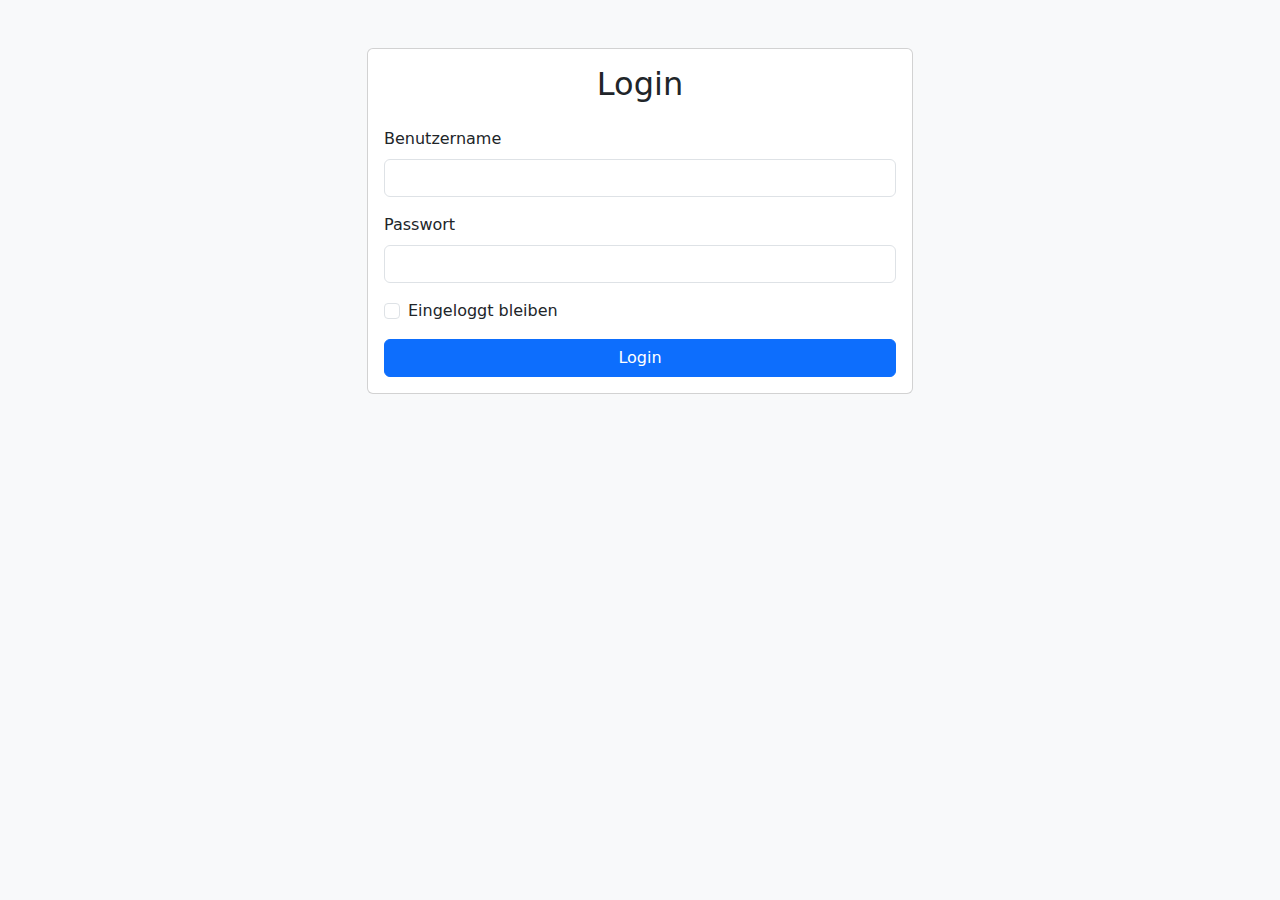
==== loginscreen.html @ cadb3a14 "loginscreen" ====
<!DOCTYPE html>
<html lang="en">
<head>
    <meta charset="UTF-8">
    <meta name="viewport" content="width=device-width, initial-scale=1.0">
    <title>Bootstrap Login Form</title>
    <link href="https://cdn.jsdelivr.net/npm/bootstrap@5.3.0/dist/css/bootstrap.min.css" rel="stylesheet">
</head>
<body class="bg-light">
    <div class="container mt-5">
        <div class="row justify-content-center">
            <div class="col-md-6">
                <div class="card">
                    <div class="card-body">
                        <h2 class="card-title text-center mb-4">Login</h2>
                        <form id="loginForm">
                            <div class="mb-3">
                                <label for="username" class="form-label">Benutzername</label>
                                <input type="text" class="form-control" id="username" required>
                            </div>
                            <div class="mb-3">
                                <label for="password" class="form-label">Passwort</label>
                                <input type="password" class="form-control" id="password" required>
                            </div>
                            <div class="mb-3 form-check">
                                <input type="checkbox" class="form-check-input" id="rememberMe">
                                <label class="form-check-label" for="rememberMe">Eingeloggt bleiben</label>
                            </div>
                            <button type="submit" class="btn btn-primary w-100">Login</button>
                        </form>
                    </div>
                </div>
            </div>
        </div>
    </div>

    <script src="https://cdn.jsdelivr.net/npm/bootstrap@5.3.0/dist/js/bootstrap.bundle.min.js"></script>
    <script>
        document.addEventListener('DOMContentLoaded', function() {
            const form = document.getElementById('loginForm');
            form.addEventListener('submit', function(event) {
                event.preventDefault();
                const username = document.getElementById('username').value;
                const password = document.getElementById('password').value;
                // console.log('Login attempt:', { username, password });
                // Here you would typically send the data to a server for authentication
                // For this example, we'll just redirect to index.html
                window.location.href = 'index.html';
            });
        });
    </script>
</body>
</html>
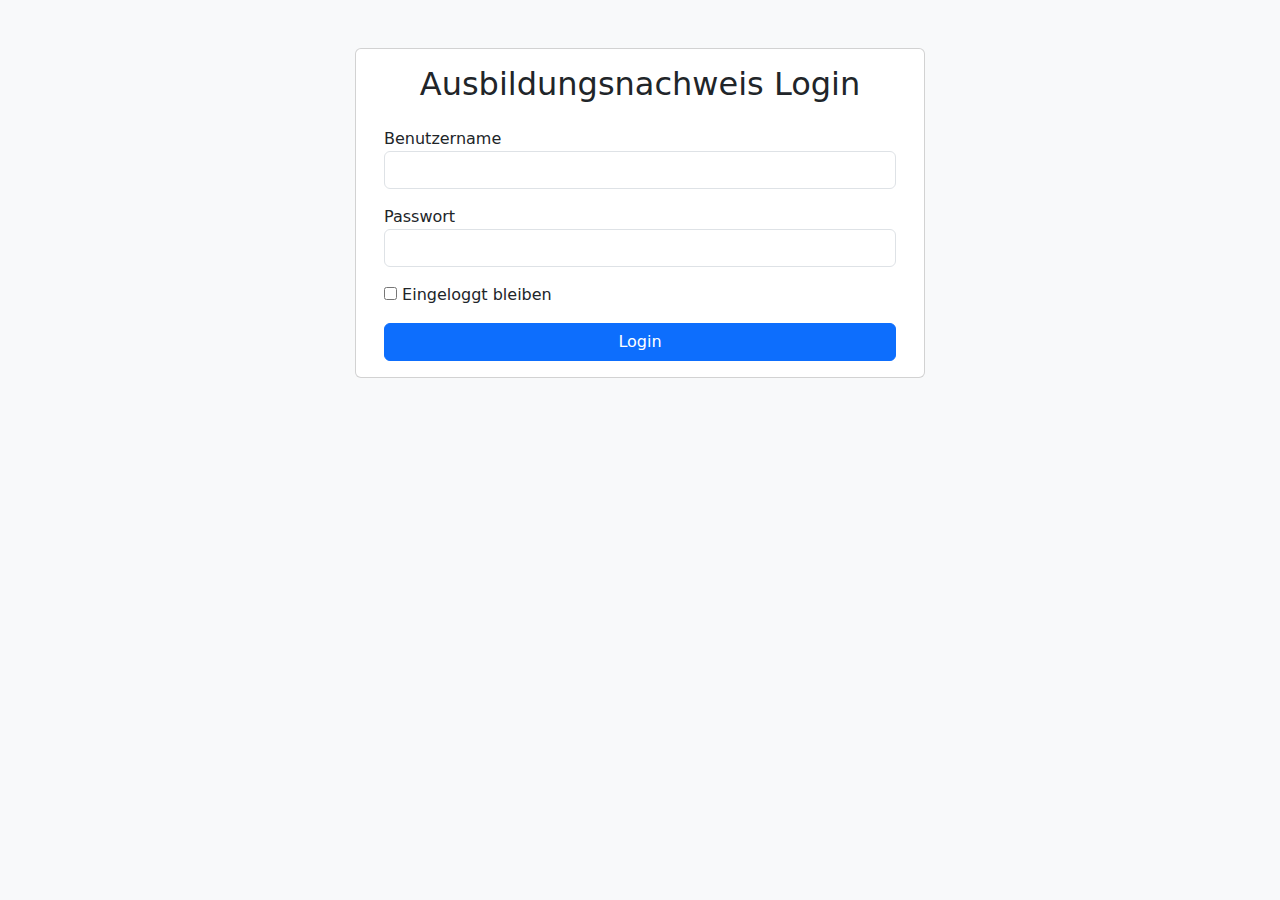
==== commit ba8b129a: "fix login and overview" ====
--- a/loginscreen.html
+++ b/loginscreen.html
@@ -1,53 +1,37 @@
 <!DOCTYPE html>
-<html lang="en">
+<html lang="de">
 <head>
     <meta charset="UTF-8">
     <meta name="viewport" content="width=device-width, initial-scale=1.0">
-    <title>Bootstrap Login Form</title>
+    <title>Ausbildungsnachweise | Login</title>
     <link href="https://cdn.jsdelivr.net/npm/bootstrap@5.3.0/dist/css/bootstrap.min.css" rel="stylesheet">
 </head>
 <body class="bg-light">
     <div class="container mt-5">
         <div class="row justify-content-center">
-            <div class="col-md-6">
-                <div class="card">
-                    <div class="card-body">
-                        <h2 class="card-title text-center mb-4">Login</h2>
-                        <form id="loginForm">
-                            <div class="mb-3">
-                                <label for="username" class="form-label">Benutzername</label>
-                                <input type="text" class="form-control" id="username" required>
-                            </div>
-                            <div class="mb-3">
-                                <label for="password" class="form-label">Passwort</label>
-                                <input type="password" class="form-control" id="password" required>
-                            </div>
-                            <div class="mb-3 form-check">
-                                <input type="checkbox" class="form-check-input" id="rememberMe">
-                                <label class="form-check-label" for="rememberMe">Eingeloggt bleiben</label>
-                            </div>
-                            <button type="submit" class="btn btn-primary w-100">Login</button>
-                        </form>
-                    </div>
+            <div class="card col-md-6">
+                <div class="card-body">
+                    <h2 class="card-title text-center mb-4">Ausbildungsnachweis Login</h2>
+                    <form id="loginForm">
+                        <div class="mb-3">
+                            <label for="username">Benutzername</label>
+                            <input type="text" id="username" name="username" class="form-control" required>
+                        </div>
+                        <div class="mb-3">
+                            <label for="password">Passwort</label>
+                            <input type="password" id="password" name="password" class="form-control" required>
+                        </div>
+                        <div class="mb-3">
+                            <input type="checkbox" id="rememberMe" name="rememberMe">
+                            <label for="rememberMe">Eingeloggt bleiben</label>
+                        </div>
+                        <button type="submit" class="btn btn-primary w-100">Login</button>
+                    </form>
                 </div>
             </div>
         </div>
     </div>
-
+    <script type="text/javascript" src="OLD/backend/login.js"></script>
     <script src="https://cdn.jsdelivr.net/npm/bootstrap@5.3.0/dist/js/bootstrap.bundle.min.js"></script>
-    <script>
-        document.addEventListener('DOMContentLoaded', function() {
-            const form = document.getElementById('loginForm');
-            form.addEventListener('submit', function(event) {
-                event.preventDefault();
-                const username = document.getElementById('username').value;
-                const password = document.getElementById('password').value;
-                // console.log('Login attempt:', { username, password });
-                // Here you would typically send the data to a server for authentication
-                // For this example, we'll just redirect to index.html
-                window.location.href = 'index.html';
-            });
-        });
-    </script>
 </body>
 </html>
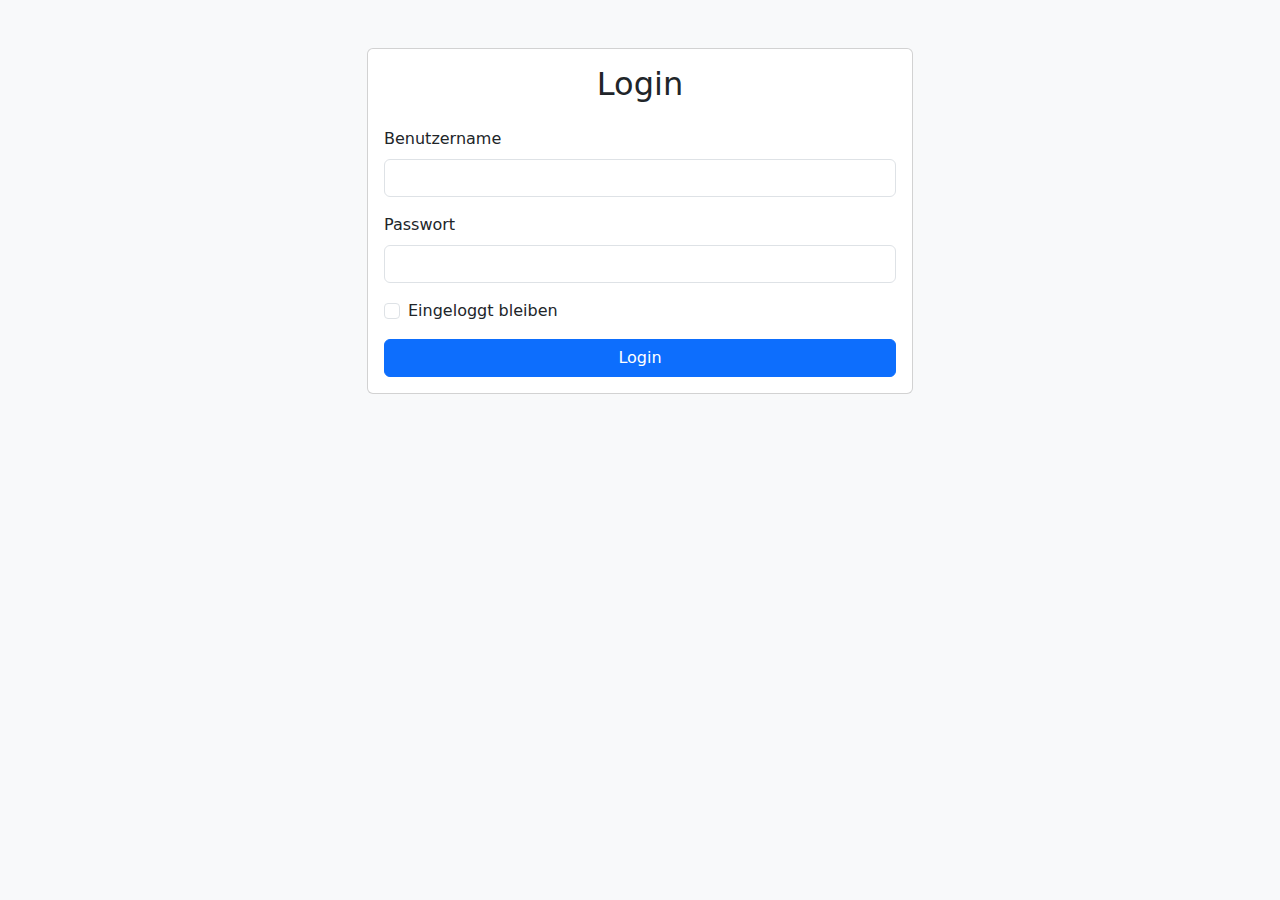
==== commit c81874ff: "added local storage safe to web page" ====
--- a/loginscreen.html
+++ b/loginscreen.html
@@ -9,29 +9,46 @@
 <body class="bg-light">
     <div class="container mt-5">
         <div class="row justify-content-center">
-            <div class="card col-md-6">
-                <div class="card-body">
-                    <h2 class="card-title text-center mb-4">Ausbildungsnachweis Login</h2>
-                    <form id="loginForm">
-                        <div class="mb-3">
-                            <label for="username">Benutzername</label>
-                            <input type="text" id="username" name="username" class="form-control" required>
-                        </div>
-                        <div class="mb-3">
-                            <label for="password">Passwort</label>
-                            <input type="password" id="password" name="password" class="form-control" required>
-                        </div>
-                        <div class="mb-3">
-                            <input type="checkbox" id="rememberMe" name="rememberMe">
-                            <label for="rememberMe">Eingeloggt bleiben</label>
-                        </div>
-                        <button type="submit" class="btn btn-primary w-100">Login</button>
-                    </form>
+            <div class="col-md-6">
+                <div class="card">
+                    <div class="card-body">
+                        <h2 class="card-title text-center mb-4">Login</h2>
+                        <form id="loginForm">
+                            <div class="mb-3">
+                                <label for="username" class="form-label">Benutzername</label>
+                                <input type="text" class="form-control" id="username" required>
+                            </div>
+                            <div class="mb-3">
+                                <label for="password" class="form-label">Passwort</label>
+                                <input type="password" class="form-control" id="password" required>
+                            </div>
+                            <div class="mb-3 form-check">
+                                <input type="checkbox" class="form-check-input" id="rememberMe">
+                                <label class="form-check-label" for="rememberMe">Eingeloggt bleiben</label>
+                            </div>
+                            <button type="button" onclick="myfunction()" class="btn btn-primary w-100">Login</button>
+                        </form>
+                    </div>
                 </div>
             </div>
         </div>
     </div>
-    <script type="text/javascript" src="OLD/backend/login.js"></script>
+
     <script src="https://cdn.jsdelivr.net/npm/bootstrap@5.3.0/dist/js/bootstrap.bundle.min.js"></script>
+    <script>
+        function myfunction() {
+            const password = document.getElementById("password").value; // IDs in Anführungszeichen
+            const username = document.getElementById("username").value;
+
+            if (username === "Giuseppe" && password === "Giuseppe123") {
+                localStorage.password=password
+                localStorage.username = username;
+                window.location.href = "index.html";
+            } else {
+                console.log("Falscher Benutzername oder Passwort.");
+                alert("Falscher Benutzername oder Passwort.");
+            }
+        }
+    </script>
 </body>
 </html>
